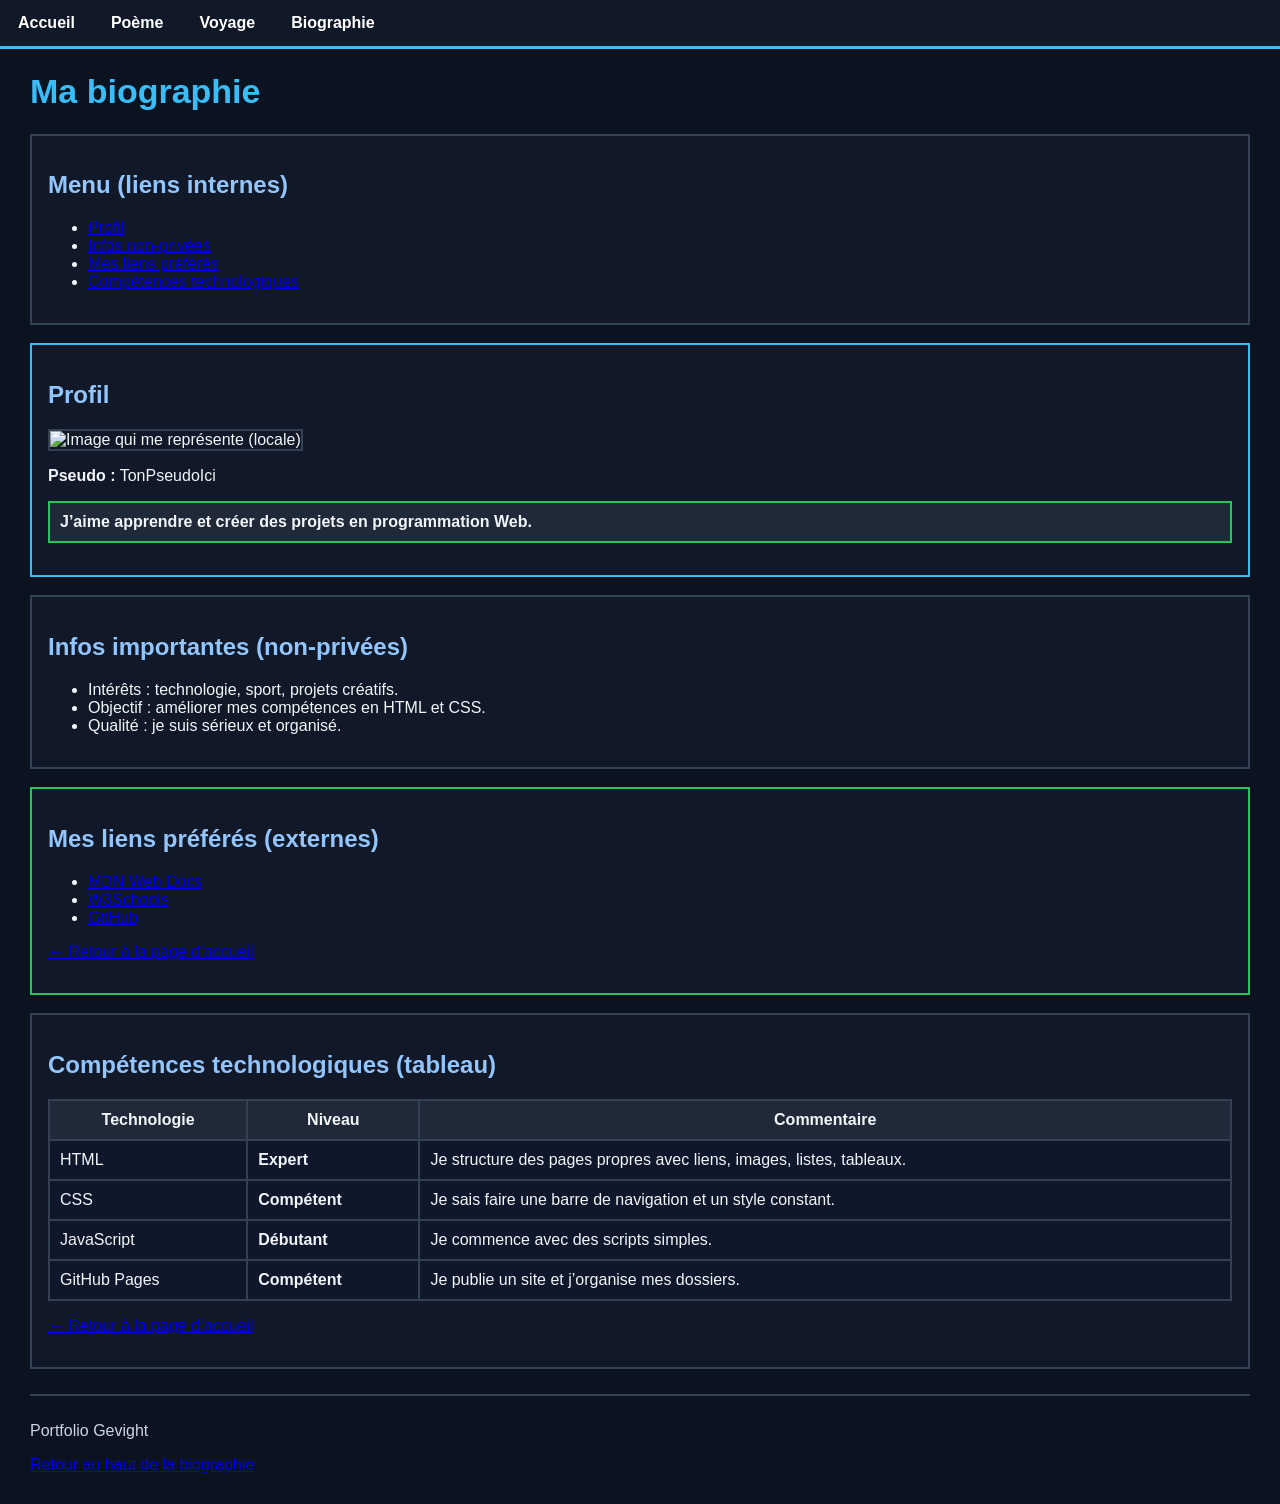
==== biographie.html @ 09da2dff "Add files via upload" ====
<!DOCTYPE html>
<html lang="fr">
<head>
  <!-- ======================================================
       Auteur : Gevorg Shahbazyan
       Cours : ICS3U
       Fichier : biographie.html
       ====================================================== -->
  <meta charset="UTF-8">
  <title>Biographie</title>
  <link rel="stylesheet" href="style.css">

  <!-- CSS INTERNE -->
  <style>
    /* Style unique à cette page : un paragraphe spécial */
    #phrase-personnelle{
      font-weight: bold;
      background-color: #1f2937;
      padding: 10px;
      border: 2px solid #22c55e;
    }
  </style>
</head>

<body id="profil">
  <div class="navbar">
    <ul>
      <li><a href="index.html">Accueil</a></li>
      <li><a href="poeme.html">Poème</a></li>
      <li><a href="voyage.html">Voyage</a></li>
      <li><a href="biographie.html">Biographie</a></li>
    </ul>
  </div>

  <div class="page">
    <h1>Ma biographie</h1>

    <div class="boite">
      <h2>Menu (liens internes)</h2>
      <ul>
        <li><a href="#profil">Profil</a></li>
        <li><a href="#infos">Infos non-privées</a></li>
        <li><a href="#liens">Mes liens préférés</a></li>
        <li><a href="#competences">Compétences technologiques</a></li>
      </ul>
    </div>

    <div class="boite boite-bleu" id="profil">
      <h2>Profil</h2>
      <img class="image-moyenne" src="images/moi.jpg" alt="Image qui me représente (locale)">

      <p><strong>Pseudo :</strong> TonPseudoIci</p>
      <p id="phrase-personnelle">
        J’aime apprendre et créer des projets en programmation Web.
      </p>
    </div>

    <div class="boite" id="infos">
      <h2>Infos importantes (non-privées)</h2>
      <ul>
        <li>Intérêts : technologie, sport, projets créatifs.</li>
        <li>Objectif : améliorer mes compétences en HTML et CSS.</li>
        <li>Qualité : je suis sérieux et organisé.</li>
      </ul>
    </div>

    <div class="boite boite-vert" id="liens">
      <h2>Mes liens préférés (externes)</h2>
      <ul>
        <li><a href="https://developer.mozilla.org/fr/" target="_blank">MDN Web Docs</a></li>
        <li><a href="https://www.w3schools.com/" target="_blank">W3Schools</a></li>
        <li><a href="https://github.com/" target="_blank">GitHub</a></li>
      </ul>
      <p><a href="index.html">← Retour à la page d’accueil</a></p>
    </div>

    <div class="boite" id="competences">
      <h2>Compétences technologiques (tableau)</h2>

      <table>
        <tr>
          <th>Technologie</th>
          <th>Niveau</th>
          <th>Commentaire</th>
        </tr>
        <tr>
          <td>HTML</td>
          <td><strong>Expert</strong></td>
          <td>Je structure des pages propres avec liens, images, listes, tableaux.</td>
        </tr>
        <tr>
          <td>CSS</td>
          <td><strong>Compétent</strong></td>
          <td>Je sais faire une barre de navigation et un style constant.</td>
        </tr>
        <tr>
          <td>JavaScript</td>
          <td><strong>Débutant</strong></td>
          <td>Je commence avec des scripts simples.</td>
        </tr>
        <tr>
          <td>GitHub Pages</td>
          <td><strong>Compétent</strong></td>
          <td>Je publie un site et j’organise mes dossiers.</td>
        </tr>
      </table>

      <p><a href="index.html">← Retour à la page d’accueil</a></p>
    </div>

    <div class="footer">
   <p>Portfolio Gevight</p>
      <p><a href="#profil">Retour au haut de la biographie</a></p>
    </div>
  </div>
  
</body>
</html>
---- style.css ----
/* =========================================================
   Auteur : Gevorg Shahbazyan
   Cours : ICS3U
   Fichier : style.css
   Description : CSS externe (look constant sur toutes les pages)
   ========================================================= */

/* ---------------------------------------------------------
   NAVBAR HORIZONTALE
   Source: https://www.w3schools.com/css/css_navbar.asp
   --------------------------------------------------------- */
.navbar{
  background-color: #111827;
  border-bottom: 3px solid #38bdf8;
}

.navbar ul{
  list-style-type: none;
  margin: 0;
  padding: 0;
  overflow: hidden; /* Source: W3Schools navbar */
}

.navbar li{
  float: left; /* Source: W3Schools navbar */
}

.navbar li a{
  display: block; /* Source: W3Schools navbar */
  color: white;
  text-decoration: none;
  text-align: center;
  padding: 14px 18px;
  font-weight: bold;
}

.navbar li a:hover{
  background-color: #2563eb; /* Source: W3Schools navbar */
}

/* ---------------------------------------------------------
   BASE : couleurs, police, marges
   --------------------------------------------------------- */
body{
  background-color: #0b1220;
  color: #f1f5f9;
  font-family: Arial, sans-serif;
  margin: 0;
}

.page{
  margin-left: 30px;
  margin-right: 30px;
  margin-top: 20px;
  margin-bottom: 30px;
}

h1{
  color: #38bdf8;
  font-size: 34px;
}

h2{
  color: #93c5fd;
  font-size: 24px;
}

h3{
  color: #c7d2fe;
}

/* ---------------------------------------------------------
   BOÎTES/fancy boxes
   https://developer.mozilla.org/fr/docs/Learn/CSS/Howto/create_fancy_boxes

   --------------------------------------------------------- */
.boite{
  background-color: #111827;
  border: 2px solid #334155;
  padding: 16px;
  margin-top: 18px;
  margin-bottom: 18px;
}

.boite-bleu{
  border: 2px solid #38bdf8;
}

.boite-vert{
  border: 2px solid #22c55e;
}

.note{
  background-color: #0f172a;
  border: 2px dashed #93c5fd;
  padding: 14px;
}

/* Images */
.image-large{
  width: 100%;
  border: 2px solid #334155;
}

.image-moyenne{
  width: 340px;
  border: 2px solid #334155;
}

/* Listes */
ul{
  margin-top: 10px;
}

/* Tableaux */
table{
  width: 100%;
  border-collapse: collapse;
  background-color: #0f172a;
}

th, td{
  border: 2px solid #334155;
  padding: 10px;
}

th{
  background-color: #1f2937;
}

/* Pied de page */
.footer{
  margin-top: 25px;
  border-top: 2px solid #334155;
  padding-top: 10px;
  color: #cbd5e1;
}
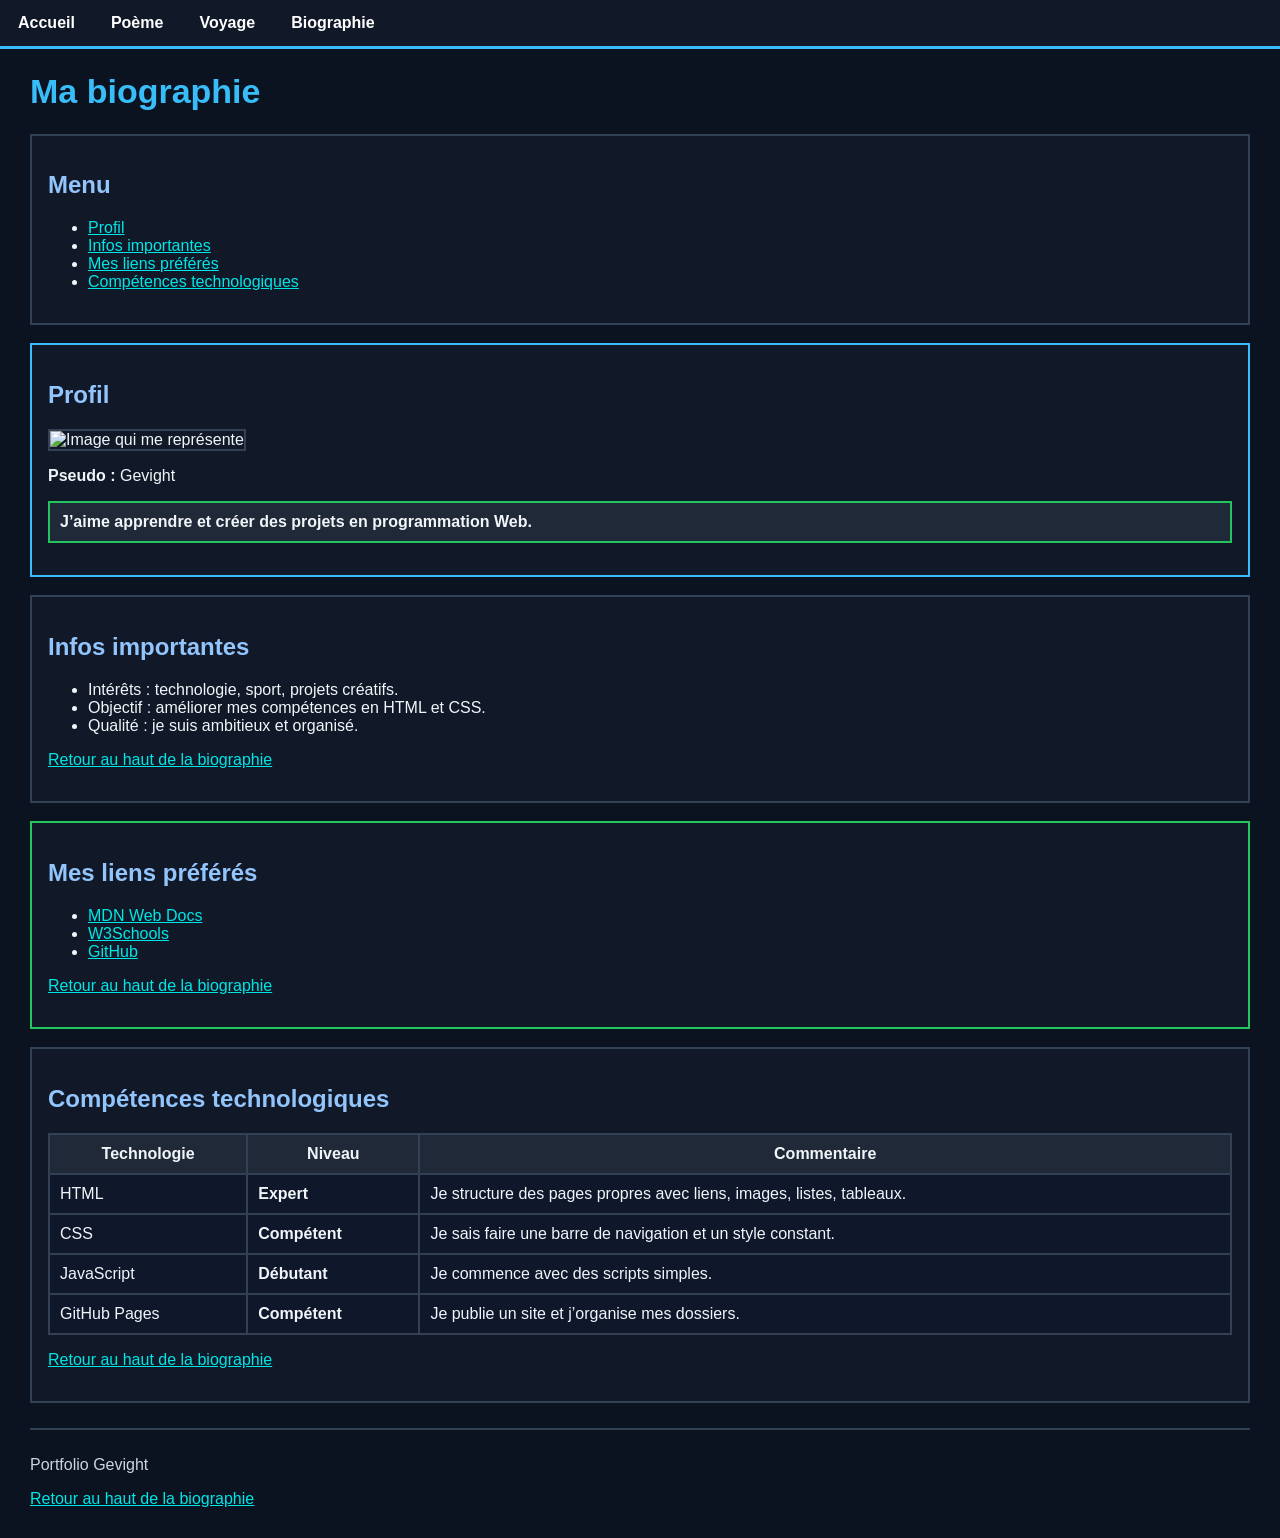
==== commit 97809e72: "Update biographie.html" ====
--- a/biographie.html
+++ b/biographie.html
@@ -36,10 +36,10 @@
     <h1>Ma biographie</h1>
 
     <div class="boite">
-      <h2>Menu (liens internes)</h2>
+      <h2>Menu</h2>
       <ul>
         <li><a href="#profil">Profil</a></li>
-        <li><a href="#infos">Infos non-privées</a></li>
+        <li><a href="#infos">Infos importantes</a></li>
         <li><a href="#liens">Mes liens préférés</a></li>
         <li><a href="#competences">Compétences technologiques</a></li>
       </ul>
@@ -47,35 +47,36 @@
 
     <div class="boite boite-bleu" id="profil">
       <h2>Profil</h2>
-      <img class="image-moyenne" src="images/moi.jpg" alt="Image qui me représente (locale)">
+      <img class="image-moyenne" src="images/gevorg.jpeg" alt="Image qui me représente">
 
-      <p><strong>Pseudo :</strong> TonPseudoIci</p>
+      <p><strong>Pseudo :</strong> Gevight</p>
       <p id="phrase-personnelle">
         J’aime apprendre et créer des projets en programmation Web.
       </p>
     </div>
 
     <div class="boite" id="infos">
-      <h2>Infos importantes (non-privées)</h2>
+      <h2>Infos importantes </h2>
       <ul>
         <li>Intérêts : technologie, sport, projets créatifs.</li>
         <li>Objectif : améliorer mes compétences en HTML et CSS.</li>
-        <li>Qualité : je suis sérieux et organisé.</li>
+        <li>Qualité : je suis ambitieux et organisé.</li>
       </ul>
+	   <p><a href="#profil">Retour au haut de la biographie</a></p>
     </div>
 
     <div class="boite boite-vert" id="liens">
-      <h2>Mes liens préférés (externes)</h2>
+      <h2>Mes liens préférés</h2>
       <ul>
         <li><a href="https://developer.mozilla.org/fr/" target="_blank">MDN Web Docs</a></li>
         <li><a href="https://www.w3schools.com/" target="_blank">W3Schools</a></li>
         <li><a href="https://github.com/" target="_blank">GitHub</a></li>
       </ul>
-      <p><a href="index.html">← Retour à la page d’accueil</a></p>
+      <p><a href="#profil">Retour au haut de la biographie</a></p>
     </div>
 
     <div class="boite" id="competences">
-      <h2>Compétences technologiques (tableau)</h2>
+      <h2>Compétences technologiques </h2>
 
       <table>
         <tr>
@@ -105,7 +106,7 @@
         </tr>
       </table>
 
-      <p><a href="index.html">← Retour à la page d’accueil</a></p>
+      <p><a href="#profil">Retour au haut de la biographie</a></p>
     </div>
 
     <div class="footer">
--- a/style.css
+++ b/style.css
@@ -137,3 +137,7 @@
 }
 
 
+a:link { color: #00e6e6; }    /* Cyan clair pour le fond bleu foncé */
+a:visited { color: #ffcc00; } /* Jaune pour éviter le violet illisible */
+a:hover { color: #ffffff; }   /* Blanc au survol */
+a:active { color: #ff0000; }  /* Rouge au clic */
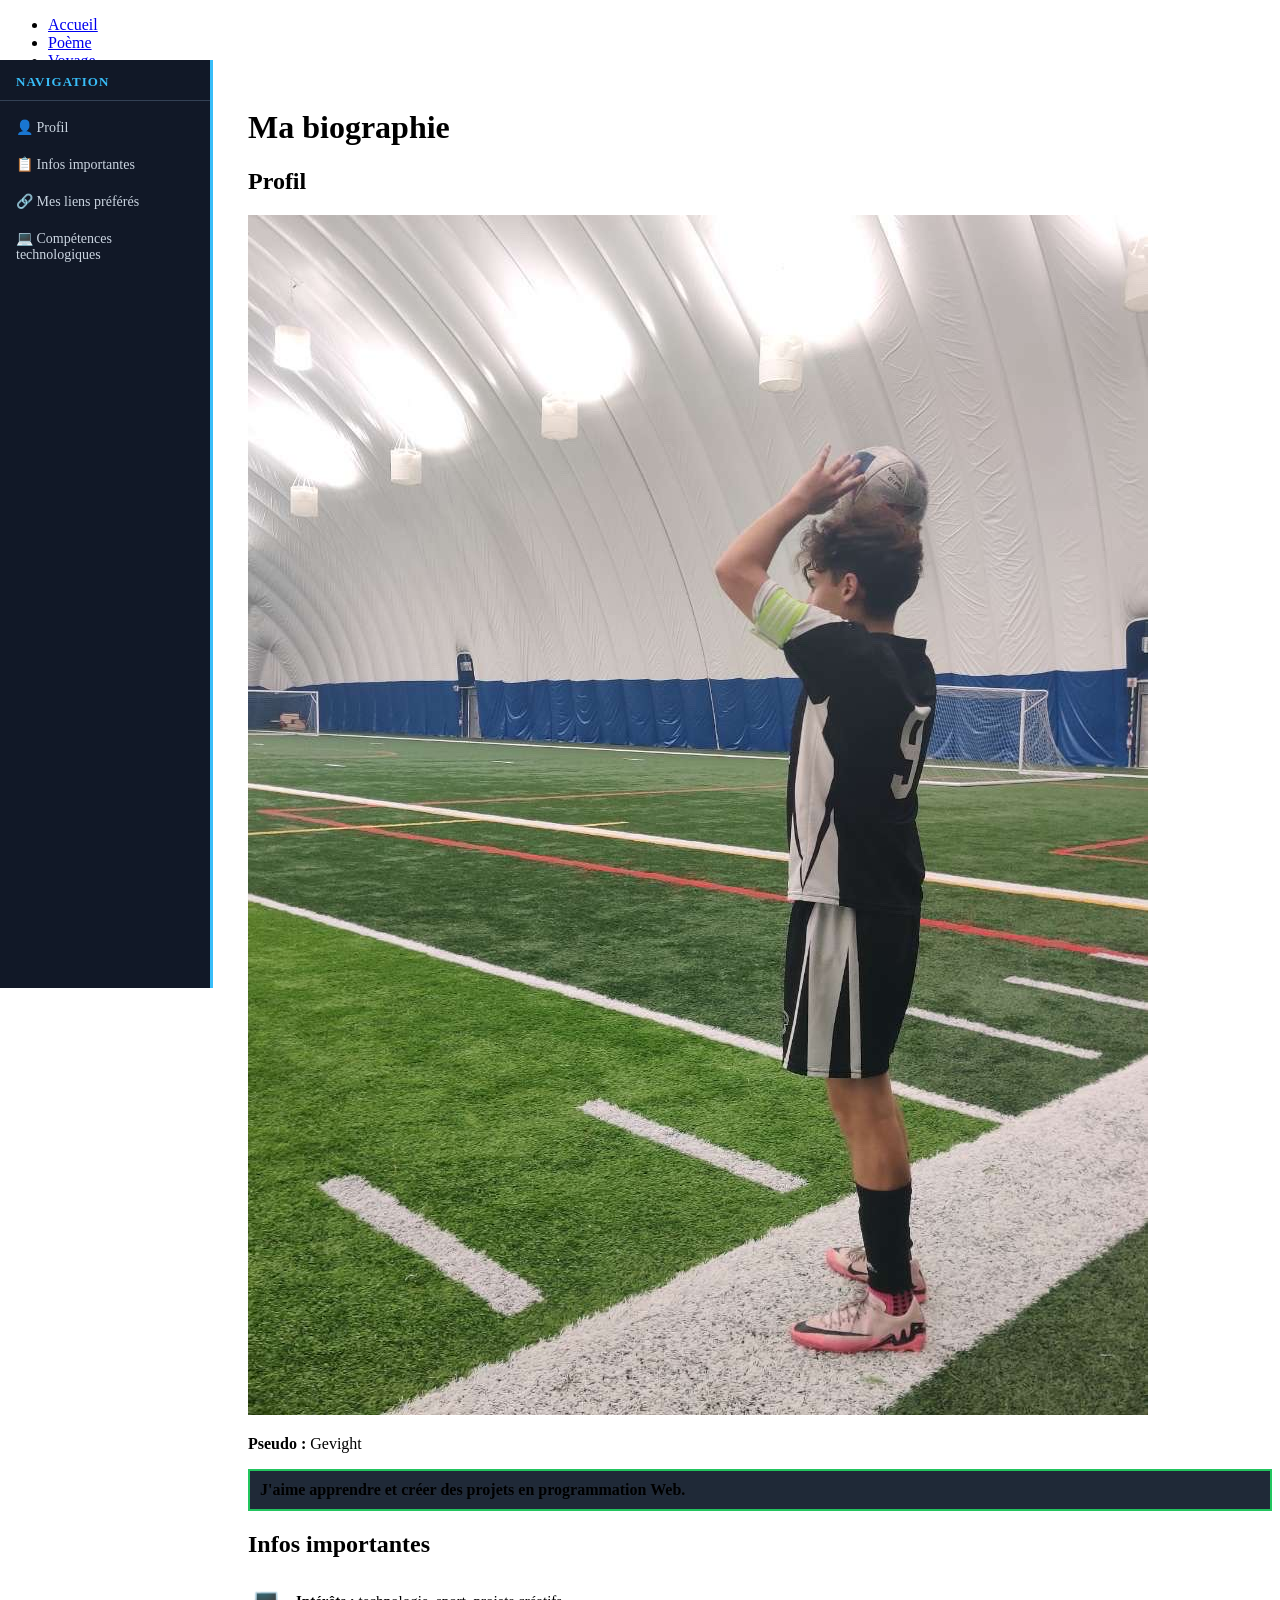
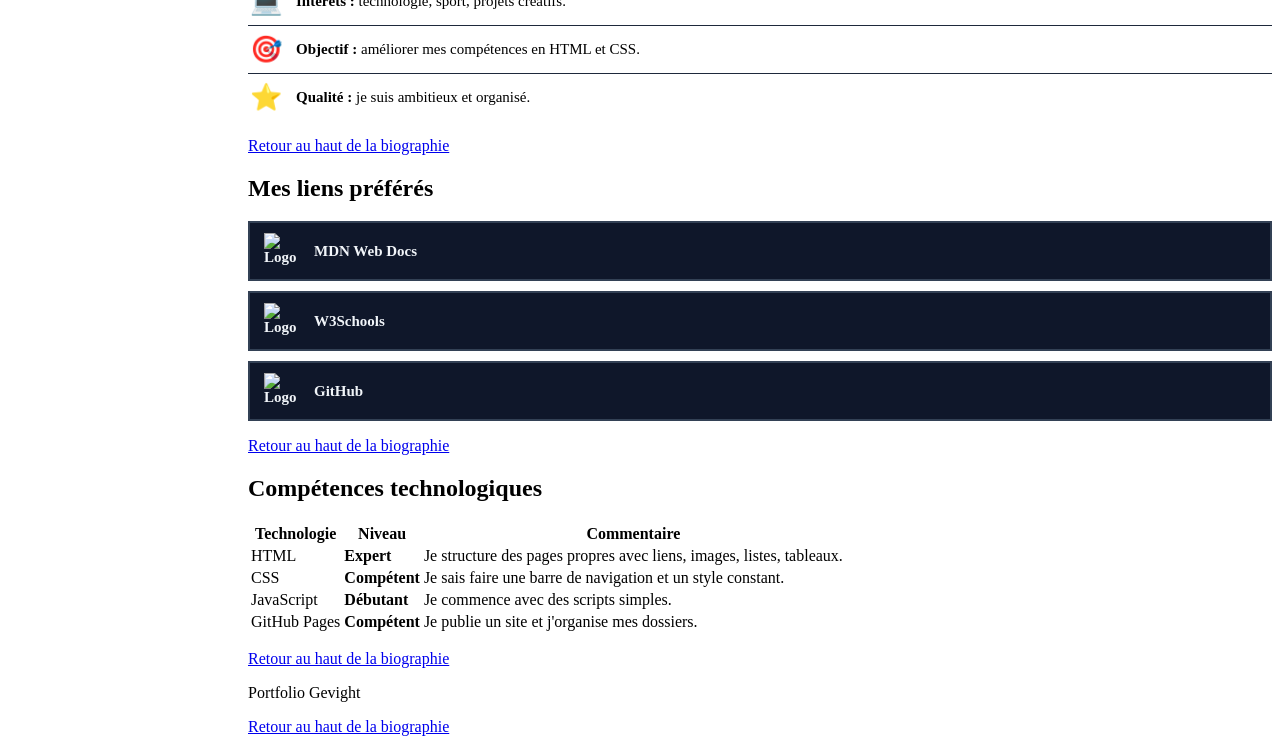
==== commit f61c5939: "Add files via upload" ====
--- a/biographie.html
+++ b/biographie.html
@@ -8,20 +8,108 @@
        ====================================================== -->
   <meta charset="UTF-8">
   <title>Biographie</title>
-  <link rel="stylesheet" href="style.css">
-
-  <!-- CSS INTERNE -->
+  <link rel="stylesheet" href="css/style.css">
+  <!-- CSS INTERNE Claude AI -->
   <style>
-    /* Style unique à cette page : un paragraphe spécial */
-    #phrase-personnelle{
+    
+    #phrase-personnelle {
       font-weight: bold;
       background-color: #1f2937;
       padding: 10px;
       border: 2px solid #22c55e;
     }
+
+    .lien-carte {
+      display: flex;
+      align-items: center;
+      gap: 14px;
+      background-color: #0f172a;
+      border: 2px solid #334155;
+      padding: 10px 14px;
+      margin-bottom: 10px;
+      text-decoration: none;
+      color: #f1f5f9;
+      font-weight: bold;
+      font-size: 15px;
+      transition: border-color 0.2s;
+    }
+
+    .lien-carte:hover {
+      border-color: #38bdf8;
+      color: #ffffff;
+    }
+
+    .lien-carte img {
+      width: 36px;
+      height: 36px;
+      object-fit: contain;
+    }
+
+    .info-item {
+      display: flex;
+      align-items: center;
+      gap: 12px;
+      padding: 8px 0;
+      font-size: 15px;
+      border-bottom: 1px solid #1e293b;
+    }
+
+    .info-item:last-of-type {
+      border-bottom: none;
+    }
+
+    .info-icone {
+      font-size: 26px;
+      min-width: 36px;
+      text-align: center;
+    }
+
+    /* Vertical menu */
+    .menu-vertical {
+      position: fixed;
+      top: 60px;
+      left: 0;
+      width: 210px;
+      background-color: #111827;
+      border-right: 3px solid #38bdf8;
+      padding: 14px 0;
+      height: 100%;
+      z-index: 100;
+    }
+
+    .menu-titre {
+      color: #38bdf8;
+      font-weight: bold;
+      font-size: 13px;
+      text-transform: uppercase;
+      letter-spacing: 1px;
+      padding: 0 16px 10px 16px;
+      border-bottom: 1px solid #334155;
+      margin: 0 0 8px 0;
+    }
+
+    .menu-vertical a {
+      display: block;
+      color: #cbd5e1;
+      text-decoration: none;
+      padding: 10px 16px;
+      font-size: 14px;
+      transition: background-color 0.2s, color 0.2s;
+    }
+
+    .menu-vertical a:hover {
+      background-color: #1e293b;
+      color: #38bdf8;
+    }
+
+    /* Push page content to the right */
+    .page {
+      margin-left: 240px;
+    }
+
+    /* Source Claude Ai */
   </style>
 </head>
-
 <body id="profil">
   <div class="navbar">
     <ul>
@@ -32,52 +120,65 @@
     </ul>
   </div>
 
+  <div class="menu-vertical">
+    <p class="menu-titre">Navigation</p>
+    <a href="#profil">👤 Profil</a>
+    <a href="#infos">📋 Infos importantes</a>
+    <a href="#liens">🔗 Mes liens préférés</a>
+    <a href="#competences">💻 Compétences technologiques</a>
+  </div>
+
   <div class="page">
     <h1>Ma biographie</h1>
-
-    <div class="boite">
-      <h2>Menu</h2>
-      <ul>
-        <li><a href="#profil">Profil</a></li>
-        <li><a href="#infos">Infos importantes</a></li>
-        <li><a href="#liens">Mes liens préférés</a></li>
-        <li><a href="#competences">Compétences technologiques</a></li>
-      </ul>
-    </div>
 
     <div class="boite boite-bleu" id="profil">
       <h2>Profil</h2>
       <img class="image-moyenne" src="images/gevorg.jpeg" alt="Image qui me représente">
-
       <p><strong>Pseudo :</strong> Gevight</p>
       <p id="phrase-personnelle">
-        J’aime apprendre et créer des projets en programmation Web.
+        J'aime apprendre et créer des projets en programmation Web.
       </p>
     </div>
 
     <div class="boite" id="infos">
-      <h2>Infos importantes </h2>
-      <ul>
-        <li>Intérêts : technologie, sport, projets créatifs.</li>
-        <li>Objectif : améliorer mes compétences en HTML et CSS.</li>
-        <li>Qualité : je suis ambitieux et organisé.</li>
-      </ul>
-	   <p><a href="#profil">Retour au haut de la biographie</a></p>
+      <h2>Infos importantes</h2>
+      <div class="info-item">
+        <span class="info-icone">💻</span>
+        <span><strong>Intérêts :</strong> technologie, sport, projets créatifs.</span>
+      </div>
+      <div class="info-item">
+        <span class="info-icone">🎯</span>
+        <span><strong>Objectif :</strong> améliorer mes compétences en HTML et CSS.</span>
+      </div>
+      <div class="info-item">
+        <span class="info-icone">⭐</span>
+        <span><strong>Qualité :</strong> je suis ambitieux et organisé.</span>
+      </div>
+      <p><a href="#profil">Retour au haut de la biographie</a></p>
     </div>
 
     <div class="boite boite-vert" id="liens">
       <h2>Mes liens préférés</h2>
-      <ul>
-        <li><a href="https://developer.mozilla.org/fr/" target="_blank">MDN Web Docs</a></li>
-        <li><a href="https://www.w3schools.com/" target="_blank">W3Schools</a></li>
-        <li><a href="https://github.com/" target="_blank">GitHub</a></li>
-      </ul>
+      <a class="lien-carte" href="https://developer.mozilla.org/fr/" target="_blank">
+        <!-- Source logo : https://developer.mozilla.org/favicon-48x48.png -->
+        <img src="https://developer.mozilla.org/favicon-48x48.png" alt="Logo MDN">
+        MDN Web Docs
+      </a>
+      <a class="lien-carte" href="https://www.w3schools.com/" target="_blank">
+        <!-- Source logo : https://www.w3schools.com/favicon.ico -->
+        <img src="https://www.w3schools.com/favicon.ico" alt="Logo W3Schools">
+        W3Schools
+      </a>
+      <a class="lien-carte" href="https://github.com/" target="_blank">
+        <!-- Source logo : https://github.com/favicon.ico -->
+        <img src="https://github.com/favicon.ico" alt="Logo GitHub">
+        GitHub
+      </a>
       <p><a href="#profil">Retour au haut de la biographie</a></p>
     </div>
 
     <div class="boite" id="competences">
-      <h2>Compétences technologiques </h2>
-
+      <h2>Compétences technologiques</h2>
       <table>
         <tr>
           <th>Technologie</th>
@@ -102,19 +203,17 @@
         <tr>
           <td>GitHub Pages</td>
           <td><strong>Compétent</strong></td>
-          <td>Je publie un site et j’organise mes dossiers.</td>
+          <td>Je publie un site et j'organise mes dossiers.</td>
         </tr>
       </table>
-
-      <p><a href="#profil">Retour au haut de la biographie</a></p>
-    </div>
-
+      <p><a href="#profil">Retour au haut de la biographie</a></p>
+    </div>
     <div class="footer">
-   <p>Portfolio Gevight</p>
+      <p>Portfolio Gevight</p>
       <p><a href="#profil">Retour au haut de la biographie</a></p>
     </div>
   </div>
-  
+
+  <script src="scripts/main.js"></script>
 </body>
-</html>
-
+</html>
